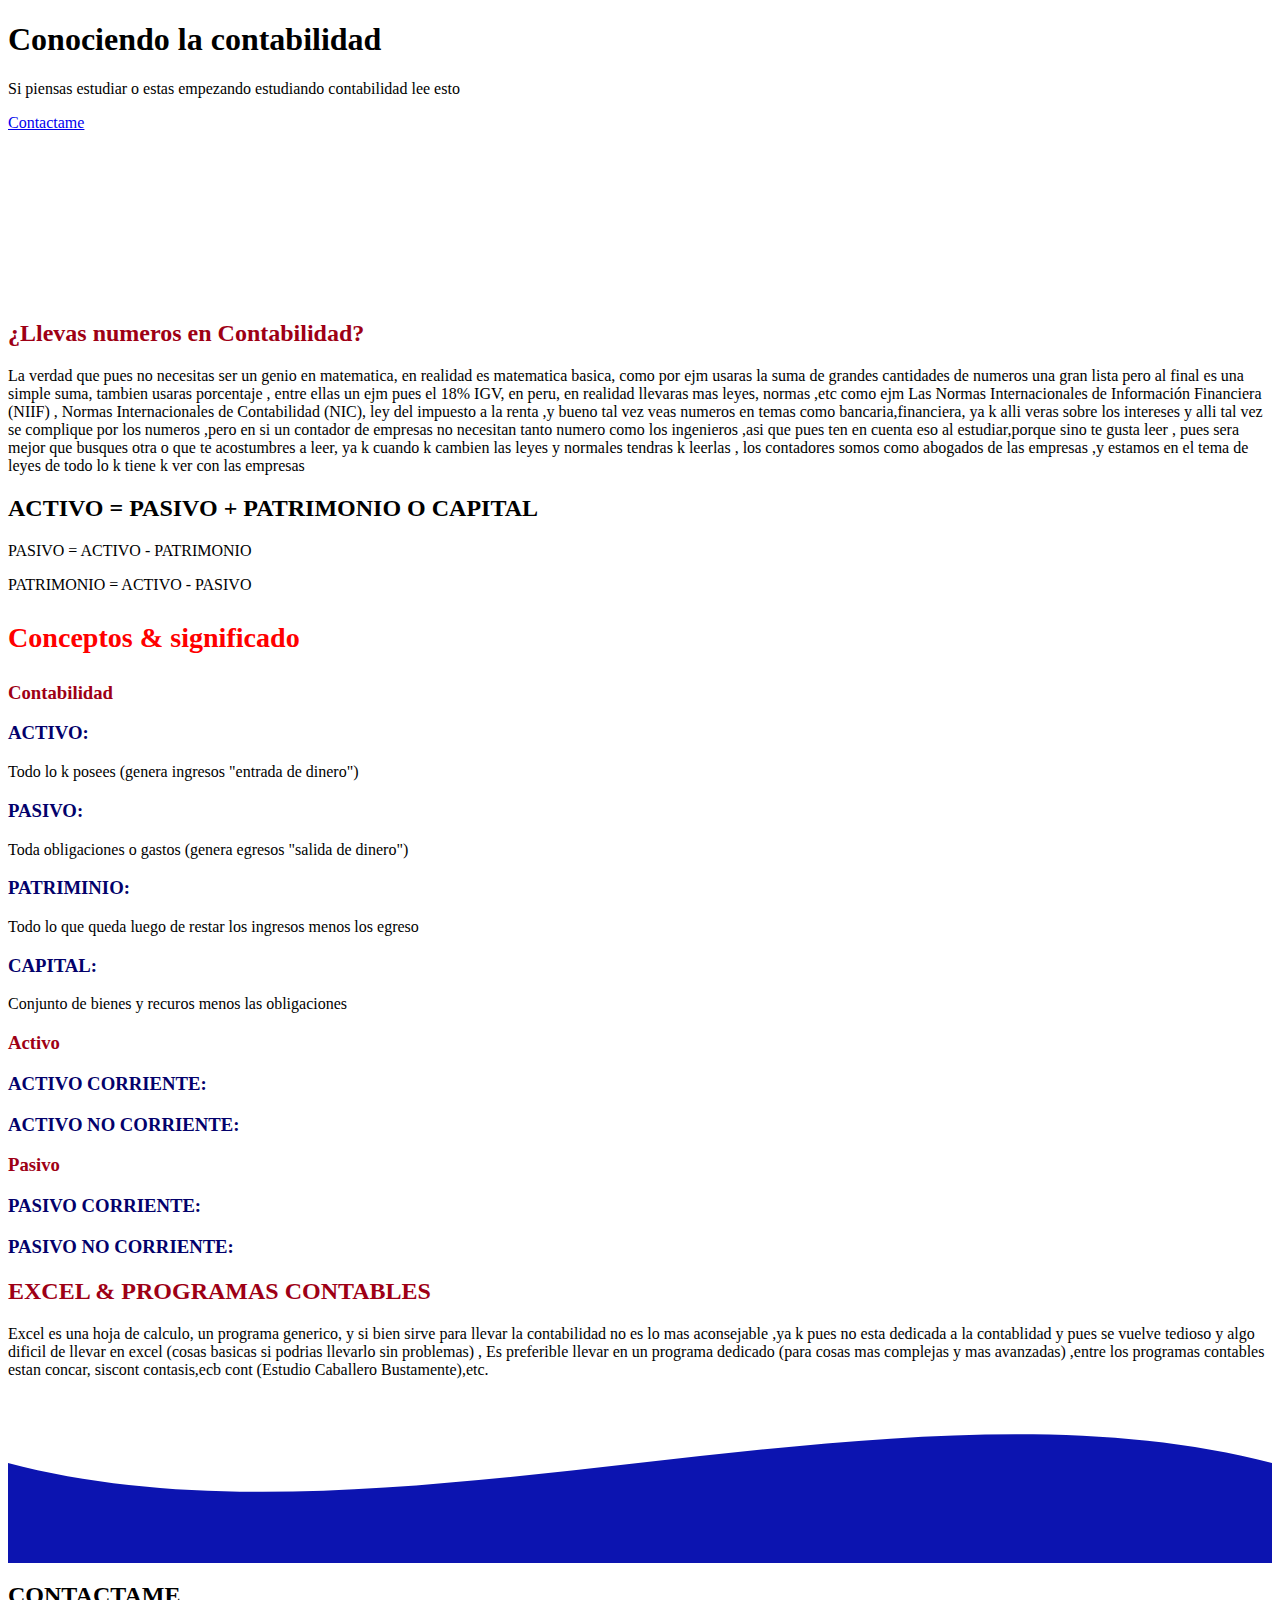
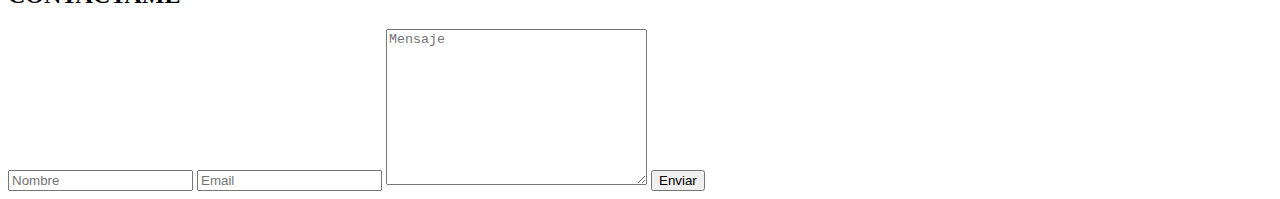
==== index.html @ f0abb2c1 "Add files via upload" ====
<!DOCTYPE html>
<html lang="es">

<head>
    <meta charset="UTF-8">
    <meta name="viewport" content="width=device-width, initial-scale=1.0">
    <meta http-equiv="X-UA-Compatible" content="ie=edge">
    <title>principal | contabilidad</title>
    <link href="https://fonts.googleapis.com/css?family=Raleway:200,300,400,500&display=swap" rel="stylesheet">
    <link rel="stylesheet" href="estilos.css">
</head>

<body>
    <header class="hero">
        <div class="textos-hero">
            <h1>Conociendo la contabilidad</h1>
            <p>Si piensas estudiar o estas empezando estudiando contabilidad lee esto</p>
            <a href="#contacto">Contactame</a>
        </div>
        <div class="svg-hero" style="height: 150px; overflow: hidden;"><svg viewBox="0 0 500 150" preserveAspectRatio="none"
                style="height: 100%; width: 100%;">
                <path d="M0.00,49.98 C149.99,150.00 349.20,-49.98 500.00,49.98 L500.00,150.00 L0.00,150.00 Z"
                    style="stroke: none; fill: #fff;"></path>
            </svg></div>
    </header>


    <section class="wave-contenedor website">
        <img src="ilustracion1.png" alt="">
        <div class="contenedor-textos-main">
            <h2 class="titulo left"><font color=#9e0015 >¿Llevas numeros en Contabilidad?</font></h2>
            <p class="parrafo">La verdad que pues no necesitas ser un genio en matematica, en realidad es matematica basica, como por ejm usaras la suma de grandes cantidades de numeros una gran lista pero al final es una simple suma, tambien usaras porcentaje , entre ellas un ejm pues el 18% IGV, en peru, en realidad llevaras mas leyes, normas ,etc como ejm Las Normas Internacionales de Información Financiera (NIIF) , Normas Internacionales de Contabilidad (NIC), ley del impuesto a la renta ,y bueno tal vez veas numeros en temas como bancaria,financiera, ya k alli veras sobre los intereses y alli tal vez se complique por los numeros ,pero en si un contador de empresas no necesitan tanto numero como los ingenieros ,asi que pues ten en cuenta eso al estudiar,porque sino te gusta leer , pues sera mejor que busques otra o que te acostumbres a leer, ya k cuando k cambien las leyes y normales tendras k leerlas , los contadores somos como abogados de las empresas ,y estamos en el tema de leyes de todo lo k tiene k ver con las empresas</p>
        </div>
    </section>

    <section class="info">
        <div class="contenedor">
            <h2 class="titulo left">ACTIVO = PASIVO + PATRIMONIO O CAPITAL</h2>
            <p>PASIVO = ACTIVO - PATRIMONIO
            	<div>PATRIMONIO = ACTIVO - PASIVO</div>
            </p>
        </div>
    </section>

    <section class="cards contenedor">
        <h2 class="titulo"><font color=#ff0000 ><h3>Conceptos & significado</h3></font></h2>
        <div class="content-cards">
            <article class="card">
                <i class="far fa-clone"></i>
                <font color=#9e0015 ><h3>Contabilidad</font></h3>
               <p>
                <p><div><font color=#03016b ><h3>ACTIVO:</h3></font>Todo lo k posees (genera ingresos "entrada de dinero")</font></div></p>
                <p><div><font color=#03016b ><h3>PASIVO:</h3></font>Toda obligaciones o gastos (genera egresos "salida de dinero")</div></p>
                <p><div><font color=#03016b ><h3>PATRIMINIO:</h3></font>Todo lo que queda luego de restar los ingresos menos los egreso</div></p>
                <p><div><font color=#03016b ><h3>CAPITAL:</h3></font>Conjunto de bienes y recuros menos las obligaciones</div></p>
               </p>
            </article>
            <article class="card">
                <i class="fas fa-database"></i>
                <h3><font color=#9e0015 >Activo</font></h3>
                <p><div><font color=#03016b ><h3>ACTIVO CORRIENTE:</h3></font></div>
                   <div><font color=#03016b ><h3>ACTIVO NO CORRIENTE:</h3></font></div>
                </p>
            </article>
            <article class="card">
                <i class="far fa-object-group"></i>
                <h3><font color=#9e0015 >Pasivo</font></h3>
                <p><div><font color=#03016b ><h3>PASIVO CORRIENTE:</h3></font></div>
                   <div><font color=#03016b ><h3>PASIVO NO CORRIENTE:</h3></font></div>
                </p>
            </article>
        </div>
    </section>

    <section class="info-last">

        <div class="contenedor last-section">
            <div class="contenedor-textos-main">
                <h2 class="titulo left"><font color=#9e0015 >EXCEL & PROGRAMAS CONTABLES</font></h2>
                <p class="parrafo">Excel es una hoja de calculo, un programa generico, y si bien sirve para llevar la contabilidad no es lo mas aconsejable ,ya k pues no esta dedicada a la contablidad y pues se vuelve tedioso y algo dificil de llevar en excel (cosas basicas si podrias llevarlo sin problemas) , Es preferible llevar en un programa dedicado (para cosas mas complejas y mas avanzadas) ,entre los programas contables estan  concar, siscont contasis,ecb cont (Estudio Caballero Bustamente),etc.</p>
            </div>
            <img src="ilustracion.png" alt="">
        </div>
        
        <div class="svg-wave" style="height: 150px; overflow: hidden;"><svg viewBox="0 0 500 150" preserveAspectRatio="none"
            style="height: 100%; width: 100%;">
            <path d="M0.00,49.98 C149.99,150.00 349.20,-49.98 500.00,49.98 L500.00,150.00 L0.00,150.00 Z"
                style="stroke: none; fill: #0c14b0;"></path>
        </svg></div>
    </section>

    <footer id="contacto">
        <div class="contenedor">
            <h2 class="titulo">CONTACTAME</h2>
            <form action="" class="form">
                <input class="input"  type="text" name="" id="" placeholder="Nombre">
                <input class="input"  type="email" name="" id="" placeholder="Email">
                <textarea  class="input" name="" id="" cols="30" rows="10" placeholder="Mensaje"></textarea>
                <input class="input"  type="submit" value="Enviar">
            </form>
        </div>
    </footer>

    
</body>

</html>
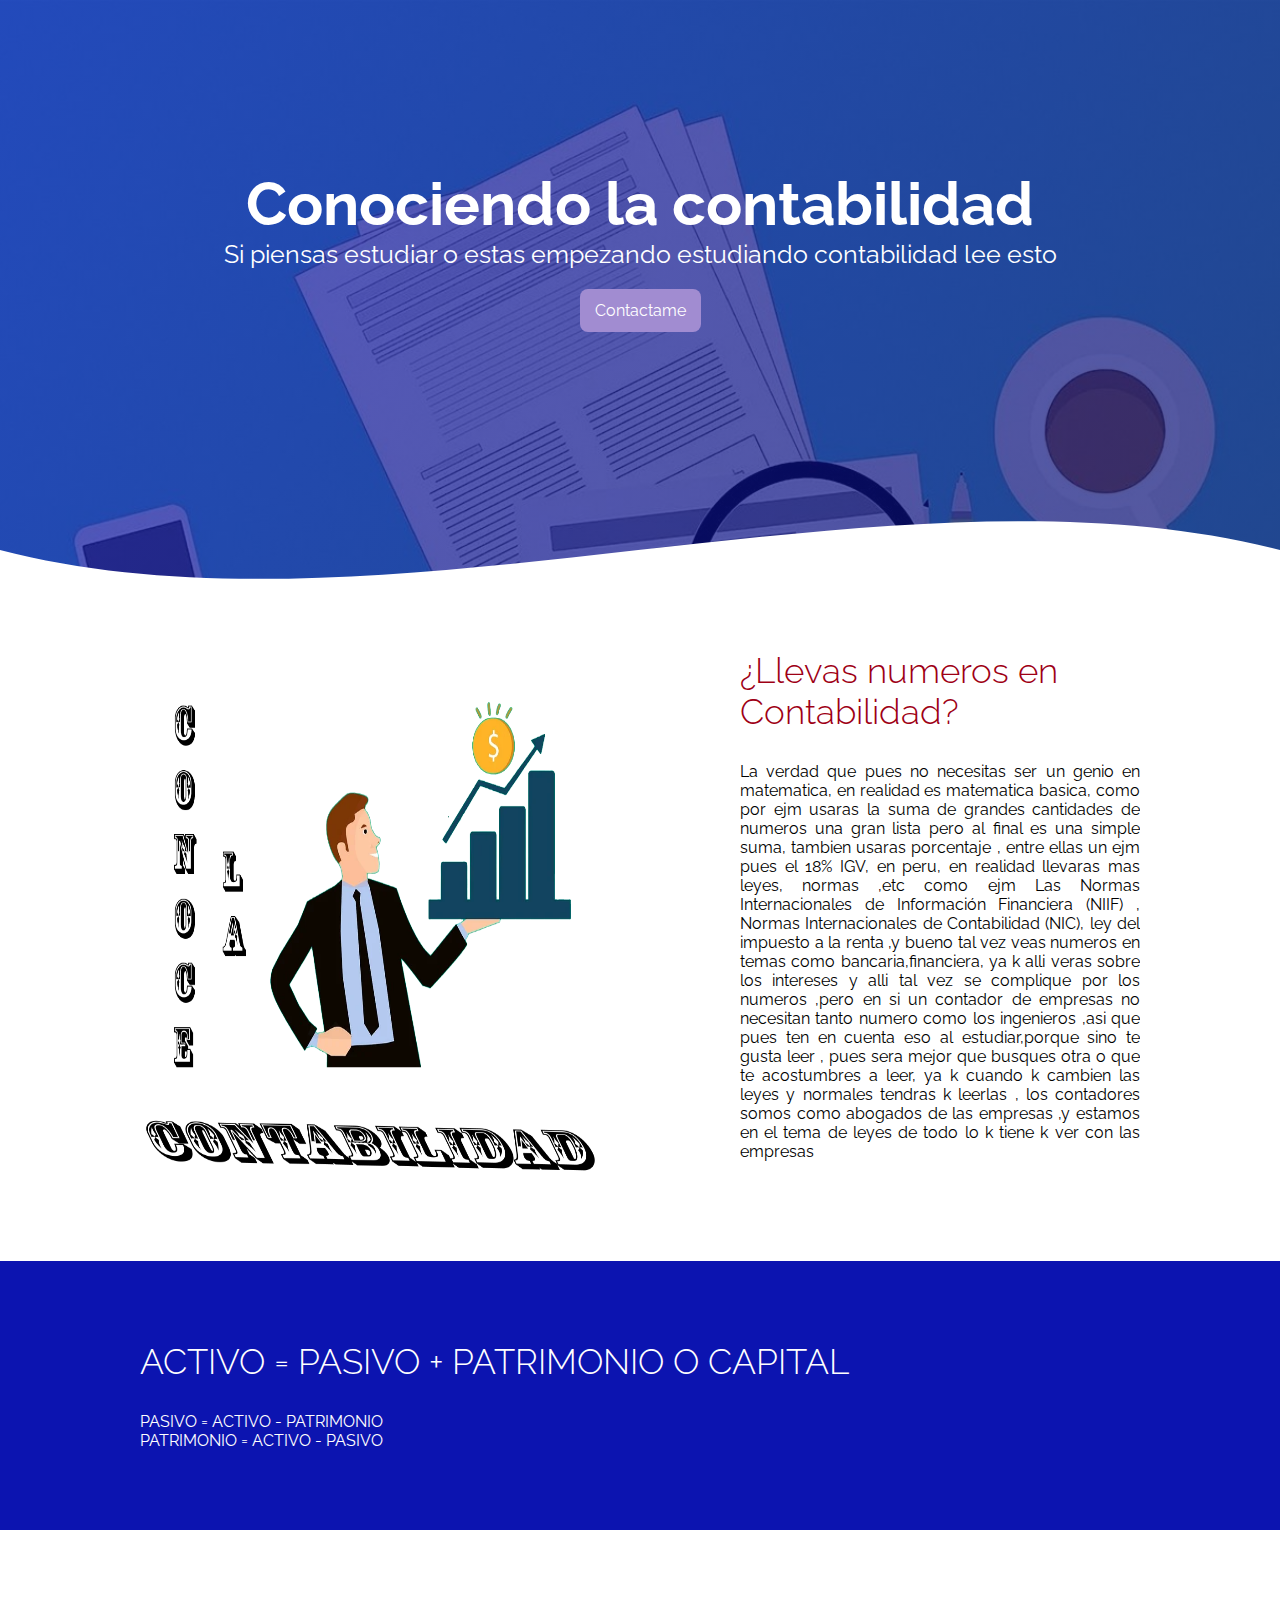
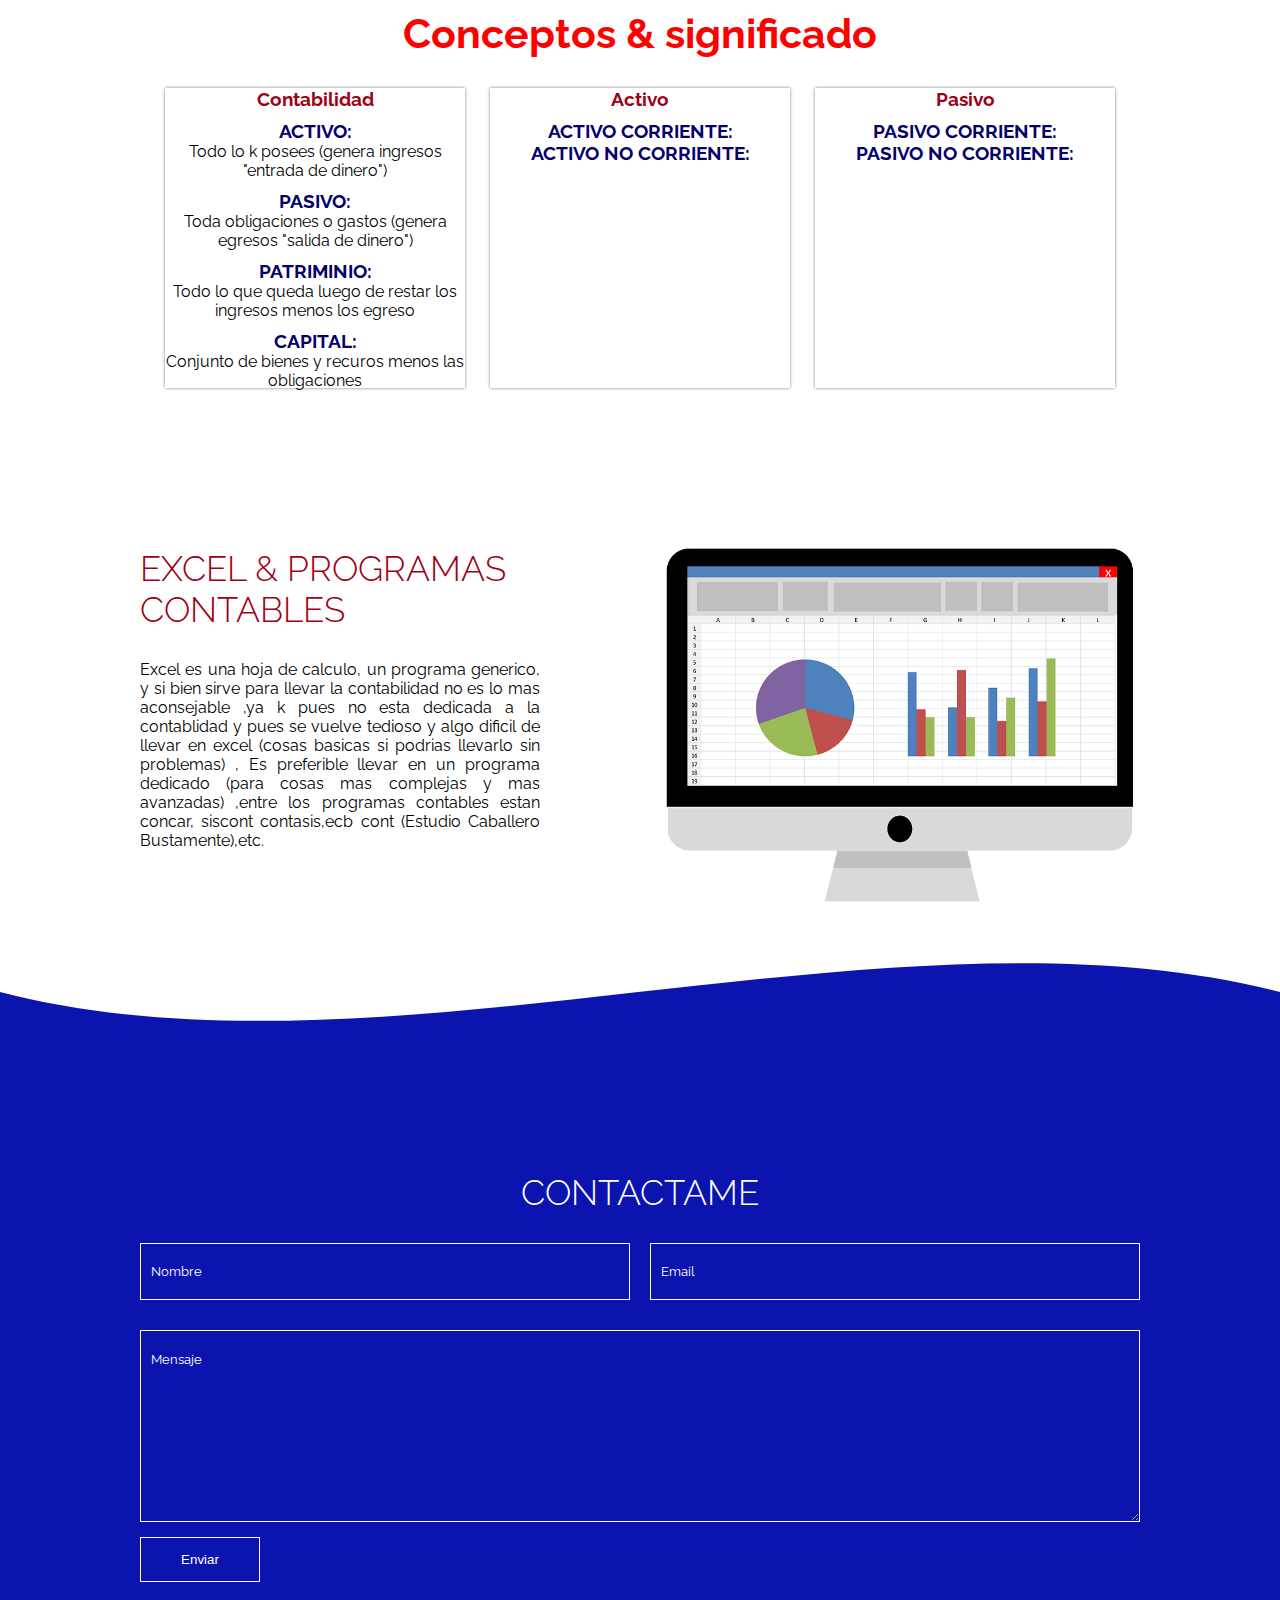
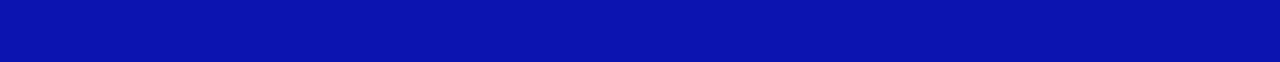
==== commit d6cc0c0f: "Update index.html" ====
--- a/index.html
+++ b/index.html
@@ -2,7 +2,7 @@
 <html lang="es">
 
 <head>
-    <meta charset="UTF-8">
+    <meta name="guia para principiantes de contabilidad" content="aqui aprenderan a conocer cosas basicas de la contabilidad para los que quieran escoger esta carrera o esta especialidad" charset="UTF-8">
     <meta name="viewport" content="width=device-width, initial-scale=1.0">
     <meta http-equiv="X-UA-Compatible" content="ie=edge">
     <title>principal | contabilidad</title>
@@ -26,7 +26,7 @@
 
 
     <section class="wave-contenedor website">
-        <img src="ilustracion1.png" alt="">
+        <img src="ilustracion1.png" alt="contabilidad">
         <div class="contenedor-textos-main">
             <h2 class="titulo left"><font color=#9e0015 >¿Llevas numeros en Contabilidad?</font></h2>
             <p class="parrafo">La verdad que pues no necesitas ser un genio en matematica, en realidad es matematica basica, como por ejm usaras la suma de grandes cantidades de numeros una gran lista pero al final es una simple suma, tambien usaras porcentaje , entre ellas un ejm pues el 18% IGV, en peru, en realidad llevaras mas leyes, normas ,etc como ejm Las Normas Internacionales de Información Financiera (NIIF) , Normas Internacionales de Contabilidad (NIC), ley del impuesto a la renta ,y bueno tal vez veas numeros en temas como bancaria,financiera, ya k alli veras sobre los intereses y alli tal vez se complique por los numeros ,pero en si un contador de empresas no necesitan tanto numero como los ingenieros ,asi que pues ten en cuenta eso al estudiar,porque sino te gusta leer , pues sera mejor que busques otra o que te acostumbres a leer, ya k cuando k cambien las leyes y normales tendras k leerlas , los contadores somos como abogados de las empresas ,y estamos en el tema de leyes de todo lo k tiene k ver con las empresas</p>
@@ -79,7 +79,7 @@
                 <h2 class="titulo left"><font color=#9e0015 >EXCEL & PROGRAMAS CONTABLES</font></h2>
                 <p class="parrafo">Excel es una hoja de calculo, un programa generico, y si bien sirve para llevar la contabilidad no es lo mas aconsejable ,ya k pues no esta dedicada a la contablidad y pues se vuelve tedioso y algo dificil de llevar en excel (cosas basicas si podrias llevarlo sin problemas) , Es preferible llevar en un programa dedicado (para cosas mas complejas y mas avanzadas) ,entre los programas contables estan  concar, siscont contasis,ecb cont (Estudio Caballero Bustamente),etc.</p>
             </div>
-            <img src="ilustracion.png" alt="">
+            <img src="ilustracion.png" alt="excel">
         </div>
         
         <div class="svg-wave" style="height: 150px; overflow: hidden;"><svg viewBox="0 0 500 150" preserveAspectRatio="none"
@@ -104,4 +104,4 @@
     
 </body>
 
-</html>+</html>
--- a/estilos.css
+++ b/estilos.css
@@ -0,0 +1,338 @@
+*{
+    margin: 0;
+    padding: 0;
+    box-sizing: border-box;
+}
+
+html{
+    scroll-behavior: smooth;
+}
+
+body{
+    font-family: 'Raleway', sans-serif;
+}
+
+.hero{
+    background-image: linear-gradient(120deg, rgba(12, 20, 176, 0.699) 0%, rgba(8, 13, 105, 0.692) 100%), url("header.jpg");
+    width: 100%;
+    height: 650px;
+    background-repeat: no-repeat;
+    background-size: cover;
+    background-position: center;
+    background-attachment: fixed;
+    position: relative;
+    overflow: hidden;
+}
+
+.textos-hero{
+    height: 500px;
+    color: #fff;
+    display: flex;
+    flex-direction: column;
+    justify-content: center;
+    align-items: center;
+}
+
+.textos-hero h1{
+    font-size: 60px;
+}
+
+.textos-hero p{
+    font-size: 25px;
+    margin-bottom: 20px;
+}
+
+.textos-hero a{
+    display: inline-block;
+    text-decoration: none;
+    padding: 12px 15px;
+    background: #a18cd1;
+    border-radius: 8px;
+    color: #fff;
+}
+
+.svg-hero{
+    position: absolute;
+    bottom: 0;
+    left: 0;
+    width: 100%;
+}
+
+/* Estilos generales */
+
+.contenedor,
+.wave-contenedor{
+    width: 90%;
+    max-width: 1000px;
+    overflow: hidden;
+    margin: auto;
+    padding: 0 0 80px 0;
+}
+.contenedor{
+    padding: 80px 0;
+}
+
+.titulo{
+    font-weight: 300;
+    font-size: 35px;
+    text-align: center;
+    margin-bottom: 30px;
+}
+
+.titulo.left{
+    text-align: left;
+}
+
+.titulo.right{
+    text-align: right;
+}
+
+/* Section */
+
+.website{
+    display: flex;
+    justify-content: space-between;
+}
+
+.website img{
+    width: 48%;
+}
+
+.website .contenedor-textos-main{
+    width: 40%;
+}
+
+.parrafo{
+    text-align: justify;
+    margin-bottom: 20px;
+}
+
+.cta{
+    display: inline-block;
+    text-decoration: none;
+    background-image: linear-gradient(45deg, #ff9a9e 0%, #fad0c4 99%, #fad0c4 100%);
+    padding: 12px 15px;
+    border-radius: 8px;
+    color: #fff;
+}
+
+/* Info */
+
+.info{
+    background: #0c14b0;
+    color: #fff;
+}
+
+
+/* Cards */
+
+.content-cards{
+    display: flex;
+    width: 100%;
+    justify-content: space-evenly;
+    flex-wrap: wrap;
+}
+
+.card{
+    width: 30%;
+    text-align: center;
+    height: 300px;
+    box-shadow: 0 0 3px 0 rgba(0, 0, 0, .5);
+    transform: scale(1);
+    transition: transform 0.6s;
+}
+
+.card:hover{
+    box-shadow: 0 0 6px 0 rgba(0, 0, 0, .5);
+    transform: scale(1.03);
+    cursor: pointer;
+}
+
+.card i{
+    margin: 30px 0 20px 0;
+    color: #cc9199;
+    font-size: 50px;
+}
+
+.card p{
+    font-weight: 300;
+    font-size: 25px;
+    margin-bottom: 10px;
+}
+
+/* galeria */
+
+.galeria{
+    background: #bfc2ff;
+}
+
+.galeria-cont{
+    width: 100%;
+    display: flex;
+    flex-wrap: wrap;
+    justify-content: space-evenly;
+    overflow: hidden;
+}
+
+.galeria-cont>img{
+    width: 30%;
+    object-fit: cover;
+    margin-bottom: 20px;
+    display: block;
+    box-shadow: 0px 0px 3px 0px rgba(0, 0, 0, .5);
+    cursor: pointer;
+    overflow: hidden;
+}
+
+/* info2 */
+
+.last-section{
+    display: flex;
+    flex-wrap: wrap;
+    justify-content: space-between;
+    padding-bottom: 40px;
+}
+
+.last-section img{
+    width: 48%;
+}
+
+.last-section .contenedor-textos-main{
+    width: 40%;
+}
+
+
+/* footer */
+
+footer{
+    background: #0c14b0;
+    color: #fff;
+}
+
+.form{
+    display: flex;
+    flex-wrap: wrap;
+    justify-content: space-between;
+}
+
+.input{
+    background: transparent;
+    border: 0;
+    color: #fff;
+    outline: none;
+    border: 1px  solid #fff;
+    padding: 20px 10px;
+}
+
+.input::placeholder{
+    color: #fff;
+    font-family: 'raleway', 'sans-serif';
+}
+
+input[type="text"], 
+input[type="email"]{
+    display: inline-block;
+    width: 49%;
+    margin-bottom: 30px;
+}
+
+.form textarea{
+    width: 100%;
+    margin-bottom: 15px;
+}
+
+input[type="submit"]{
+    width: 120px;
+    text-align: center;
+    padding: 14px 0;
+}
+
+input[type="submit"]:hover{
+    cursor: pointer;
+    color: tomato;
+    background: #fff;
+}
+
+@media screen and (max-width:800px){
+    .textos-hero h1{
+        text-align: center;
+        font-size: 50px;
+    }
+    /* estilos generales */
+    .titulo{
+        font-size: 35px;
+    }
+
+    .titulo.left{
+        text-align: center;
+    }
+
+    .info p{
+        text-align: center;
+    }
+
+    /* section */
+    .website{
+        flex-direction: column-reverse;
+        justify-content: center;
+        align-items: center;
+    }
+
+    .website img{
+        width: 100%;
+    }
+
+    .website .contenedor-textos-main{
+        width: 100%;
+    }
+
+    /* Cards */
+
+    .card{
+        width: 90%;
+        margin-bottom: 20px;
+    }
+
+    /* galeria */
+
+    .galeria-cont>img{
+        width: 48%;
+    }
+
+    /* last */
+
+    .last-section img{
+        width: 98%;
+    }
+
+    .last-section .contenedor-textos-main{
+        width: 98%;
+        margin-bottom: 20px;
+    }
+
+
+}
+
+@media screen and (max-width:400px){
+    .titulo,
+    .textos-hero h1{
+        font-size: 30px;
+    }
+
+    .textos-hero p{
+        font-size: 20px;
+        text-align: center;
+    }
+
+    .card{
+        height: 380px;
+    }
+
+    .website .contenedor-textos-main{
+        margin-bottom: 30px;
+    }
+
+    .galeria-cont>img{
+        width: 97%;
+    }
+}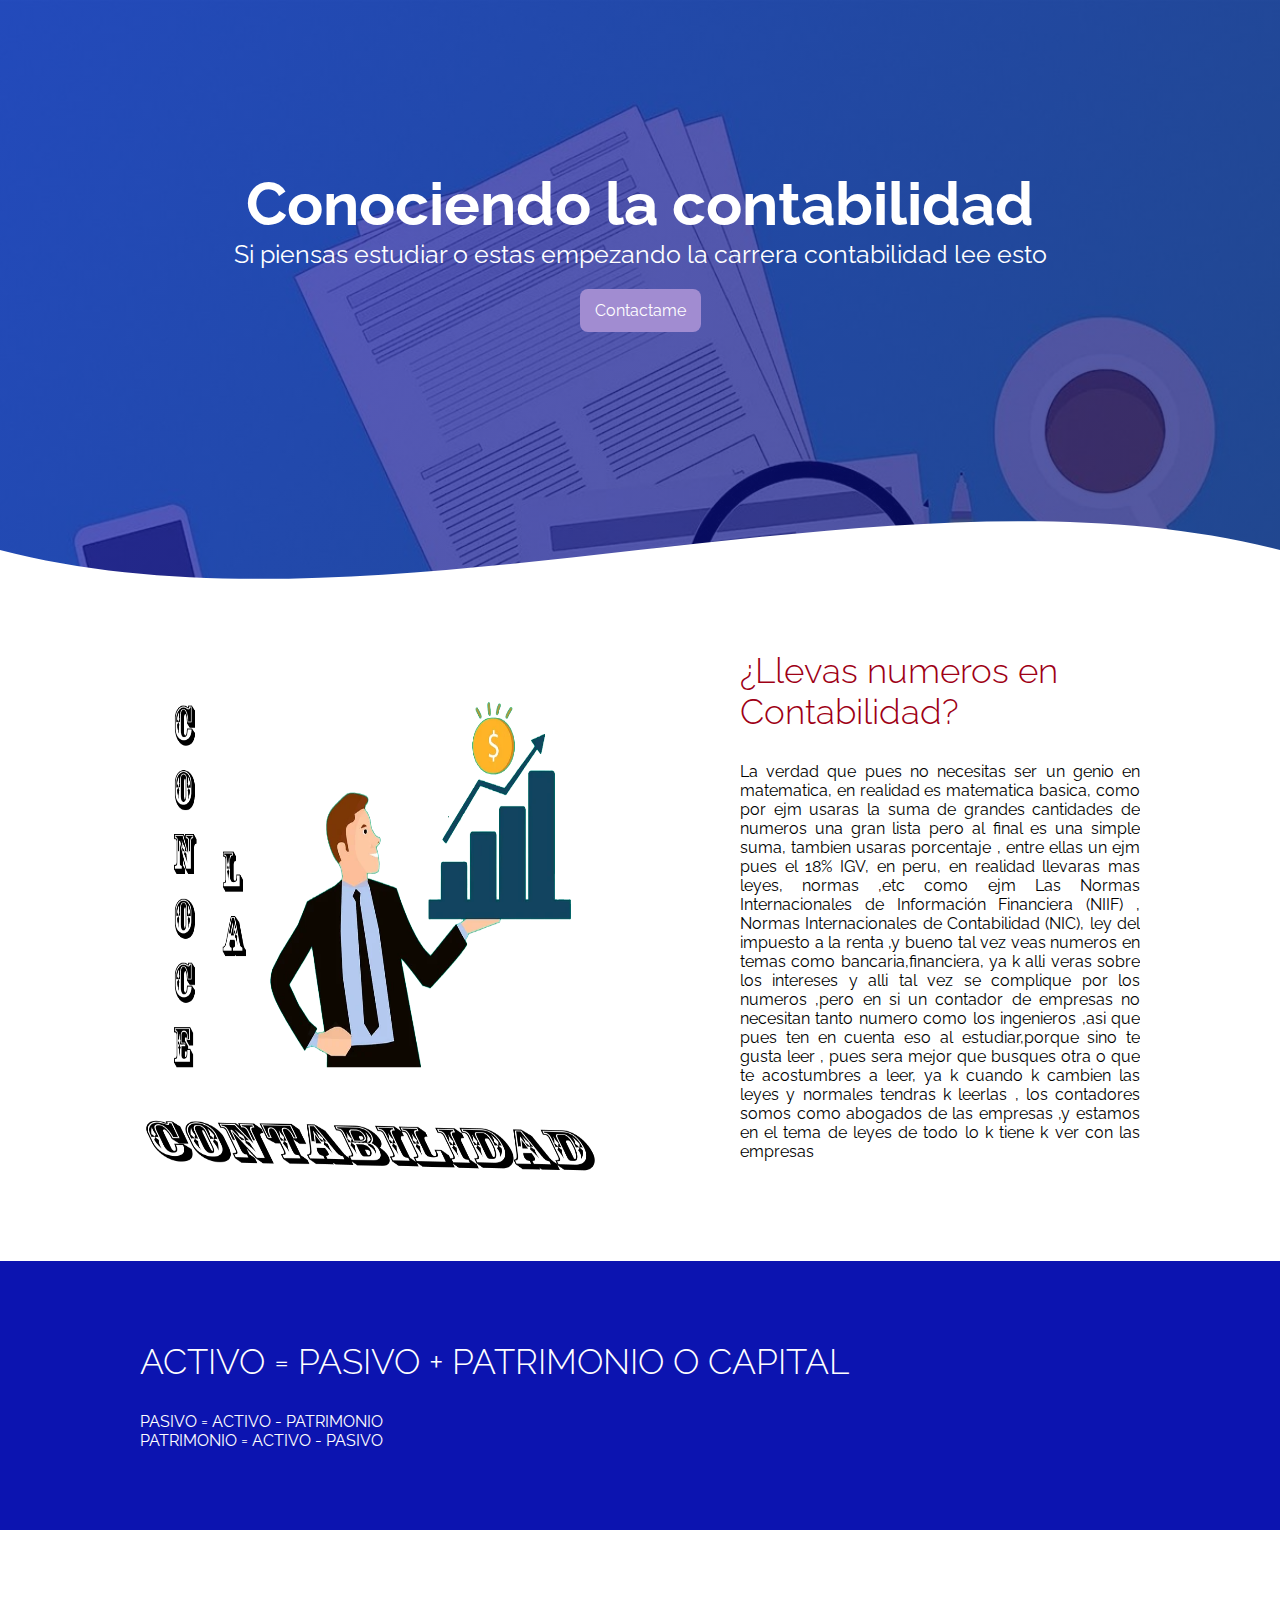
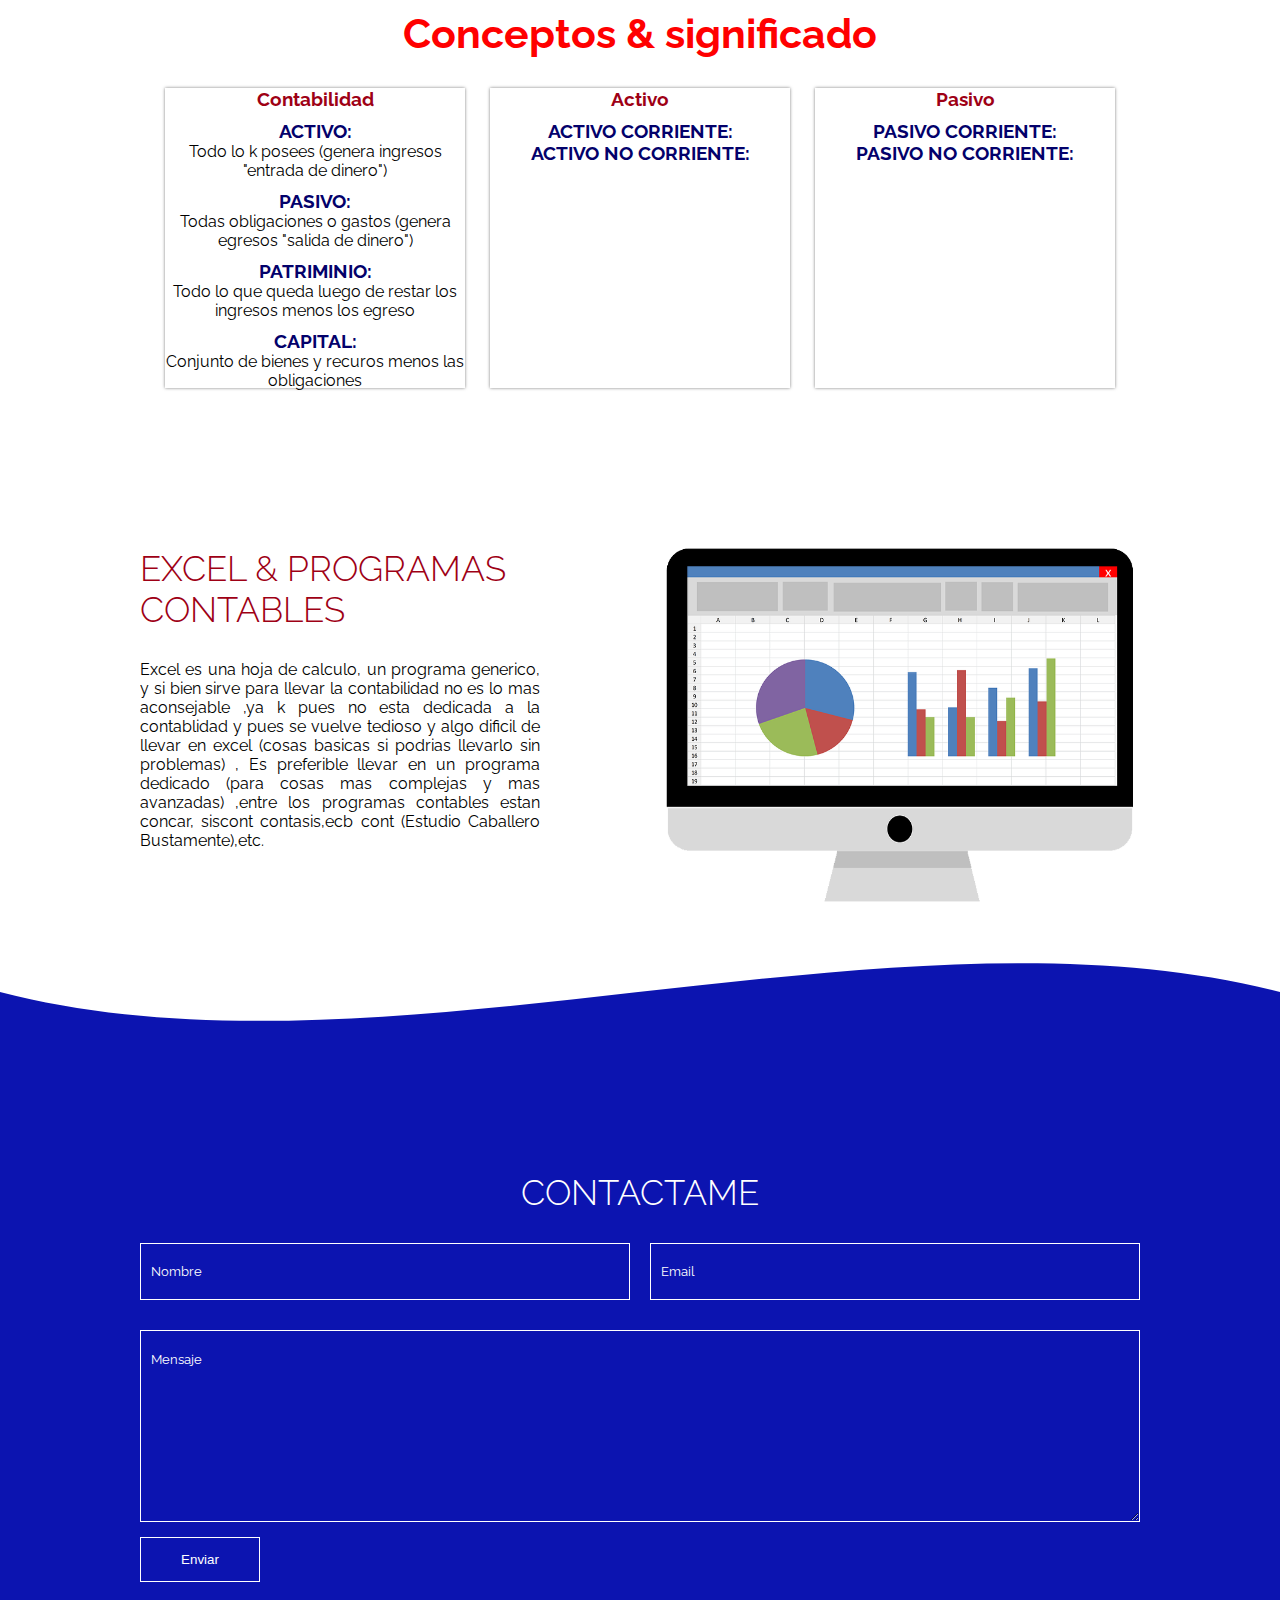
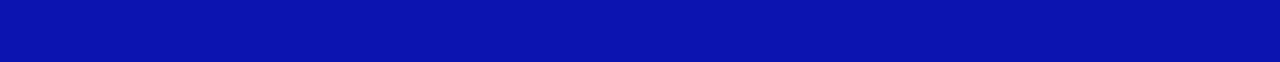
==== commit d837087d: "Update index.html" ====
--- a/index.html
+++ b/index.html
@@ -14,7 +14,7 @@
     <header class="hero">
         <div class="textos-hero">
             <h1>Conociendo la contabilidad</h1>
-            <p>Si piensas estudiar o estas empezando estudiando contabilidad lee esto</p>
+            <p>Si piensas estudiar o estas empezando la carrera contabilidad lee esto</p>
             <a href="#contacto">Contactame</a>
         </div>
         <div class="svg-hero" style="height: 150px; overflow: hidden;"><svg viewBox="0 0 500 150" preserveAspectRatio="none"
@@ -50,7 +50,7 @@
                 <font color=#9e0015 ><h3>Contabilidad</font></h3>
                <p>
                 <p><div><font color=#03016b ><h3>ACTIVO:</h3></font>Todo lo k posees (genera ingresos "entrada de dinero")</font></div></p>
-                <p><div><font color=#03016b ><h3>PASIVO:</h3></font>Toda obligaciones o gastos (genera egresos "salida de dinero")</div></p>
+                <p><div><font color=#03016b ><h3>PASIVO:</h3></font>Todas obligaciones o gastos (genera egresos "salida de dinero")</div></p>
                 <p><div><font color=#03016b ><h3>PATRIMINIO:</h3></font>Todo lo que queda luego de restar los ingresos menos los egreso</div></p>
                 <p><div><font color=#03016b ><h3>CAPITAL:</h3></font>Conjunto de bienes y recuros menos las obligaciones</div></p>
                </p>
